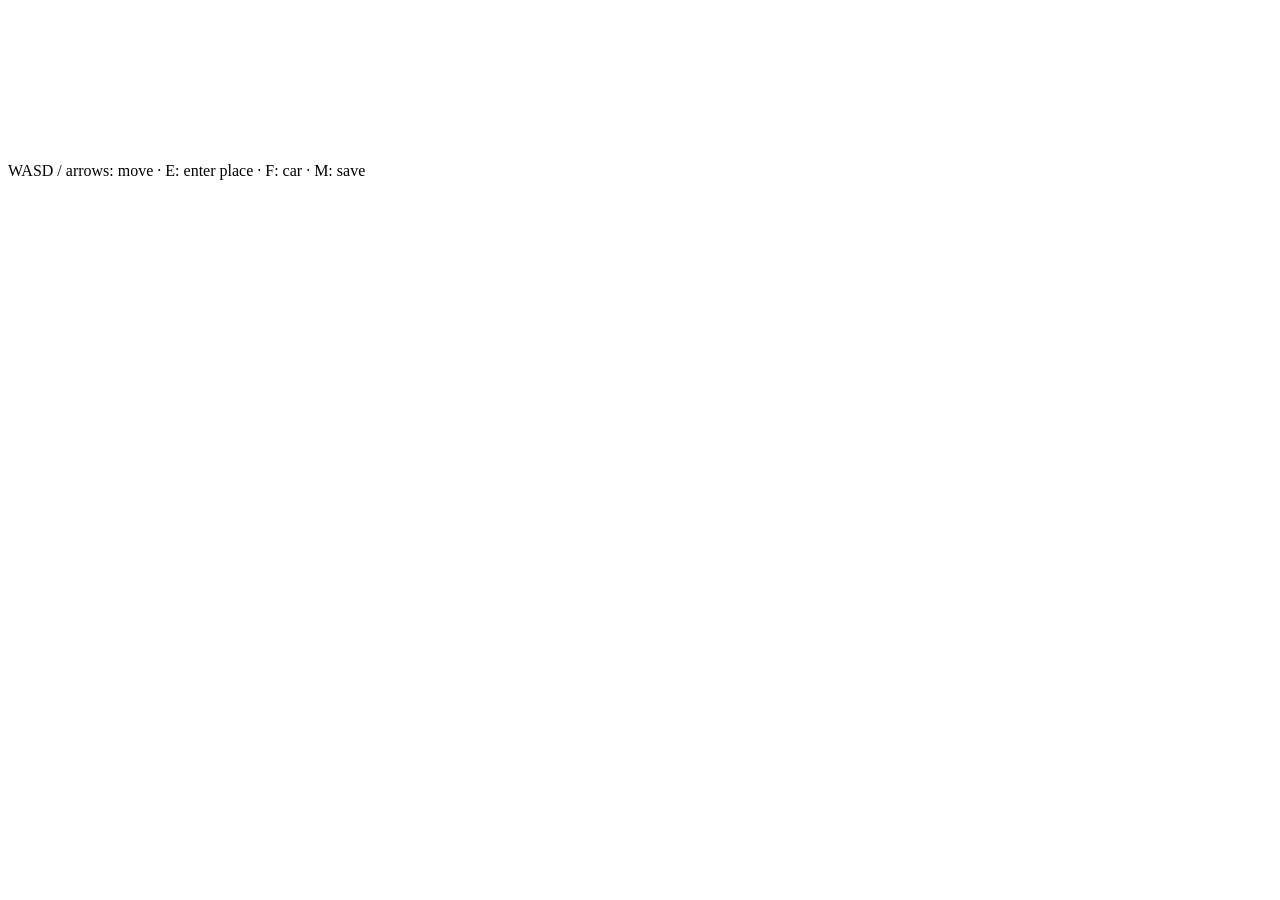
==== index.html @ 2502c5cf "Add files via upload" ====
<!DOCTYPE html>
<html lang="en">
<head>
<meta charset="UTF-8">
<meta name="viewport" content="width=device-width, initial-scale=1">
<title>IRL: In Remote Life</title>
<link rel="stylesheet" href="css/style.css">
</head>
<body>
<canvas id="game"></canvas>
<div id="hud">
  <div id="clock"></div>
  <div id="money"></div>
  <div class="bars" id="bars"></div>
  <div id="hint"></div>
</div>
<div id="menu" hidden></div>
<div id="toast"></div>
<div id="help">WASD / arrows: move · E: enter place · F: car · M: save</div>
<script type="module" src="js/main.js"></script>
</body>
</html>
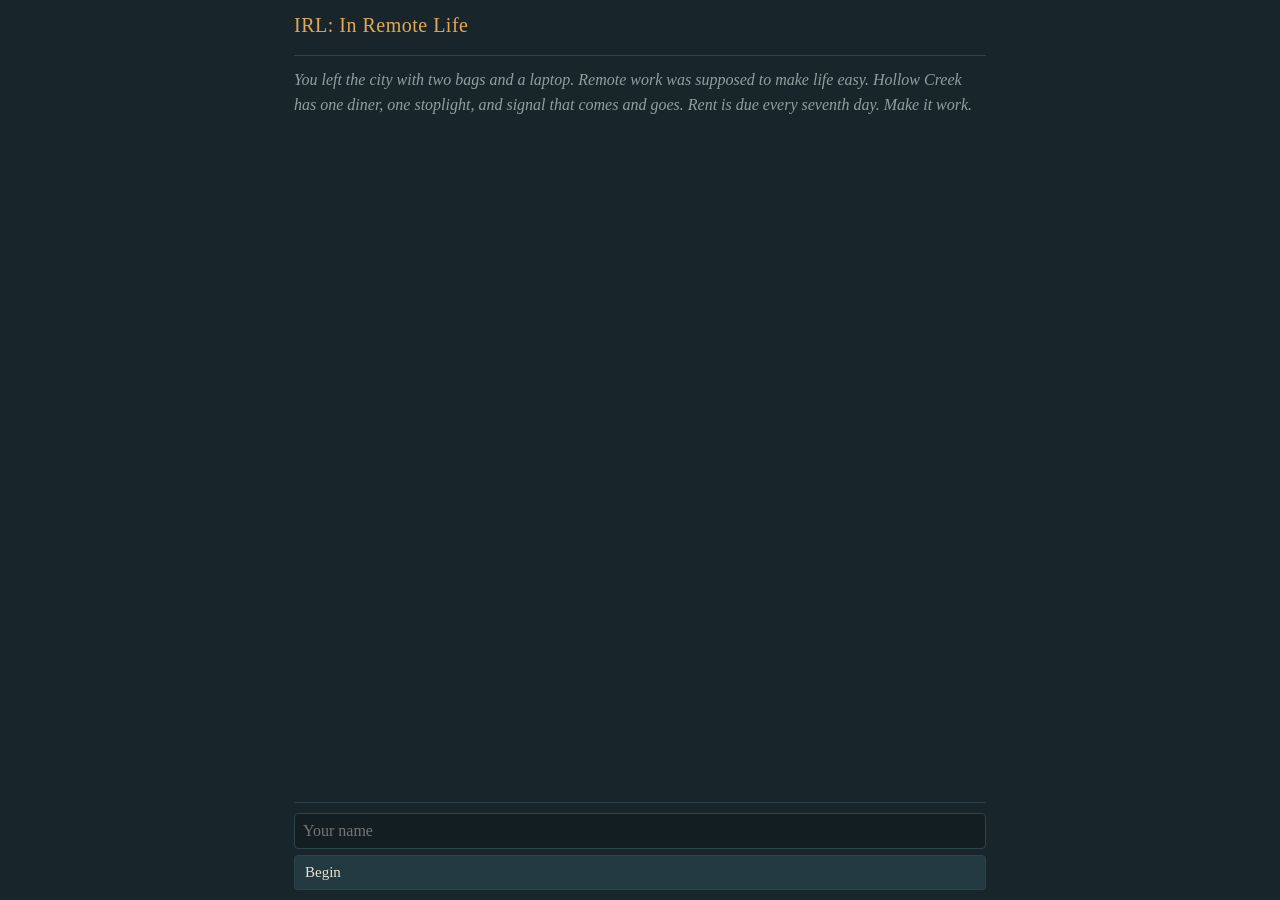
==== commit 3e1d6be4: "Add files via upload" ====
--- a/index.html
+++ b/index.html
@@ -7,16 +7,11 @@
 <link rel="stylesheet" href="css/style.css">
 </head>
 <body>
-<canvas id="game"></canvas>
-<div id="hud">
-  <div id="clock"></div>
-  <div id="money"></div>
-  <div class="bars" id="bars"></div>
-  <div id="hint"></div>
-</div>
-<div id="menu" hidden></div>
-<div id="toast"></div>
-<div id="help">WASD / arrows: move · E: enter place · F: car · M: save</div>
+<main>
+  <header><h1>IRL: In Remote Life</h1><div id="status"></div></header>
+  <section id="log" aria-live="polite"></section>
+  <section id="opts"></section>
+</main>
 <script type="module" src="js/main.js"></script>
 </body>
 </html>
--- a/css/style.css
+++ b/css/style.css
@@ -0,0 +1,18 @@
+:root{--bg:#18262b;--ink:#e9e2d0;--dim:#8fa0a0;--line:#2e444a;--hi:#e3a857;--bad:#e0705a;--good:#8fcf9a}
+*{box-sizing:border-box}
+html,body{margin:0;height:100%;background:var(--bg);color:var(--ink);font:16px/1.55 Georgia,serif}
+main{max-width:720px;margin:auto;height:100%;display:flex;flex-direction:column;padding:10px 14px;padding-bottom:max(10px,env(safe-area-inset-bottom))}
+h1{margin:0 0 6px;font-size:20px;font-weight:normal;letter-spacing:.5px;color:var(--hi)}
+#status{font:13px/1.5 ui-monospace,Menlo,monospace;color:var(--dim);border-bottom:1px solid var(--line);padding-bottom:8px}
+#status b{color:var(--ink)}
+.bar{display:inline-block;width:56px;height:8px;background:#0005;vertical-align:middle;margin:0 8px 0 4px;border-radius:2px;overflow:hidden}
+.bar i{display:block;height:100%}
+#log{flex:1;overflow:auto;padding:12px 0}
+#log p{margin:0 0 10px}
+#log .good{color:var(--good)}#log .bad{color:var(--bad)}#log .sys{color:var(--dim);font-style:italic}#log .place{color:var(--hi)}
+#opts{display:grid;gap:6px;max-height:46vh;overflow:auto;border-top:1px solid var(--line);padding-top:10px}
+#opts button{text-align:left;font:15px Georgia,serif;color:var(--ink);background:#223940;border:1px solid var(--line);border-radius:4px;padding:8px 10px;cursor:pointer}
+#opts button:hover:not(:disabled),#opts button:focus-visible{border-color:var(--hi);outline:none}
+#opts button:disabled{opacity:.45;cursor:not-allowed}
+#opts small{color:var(--dim);margin-left:8px}
+#opts input{font:16px Georgia,serif;padding:8px;background:#0003;border:1px solid var(--line);color:var(--ink);border-radius:4px}
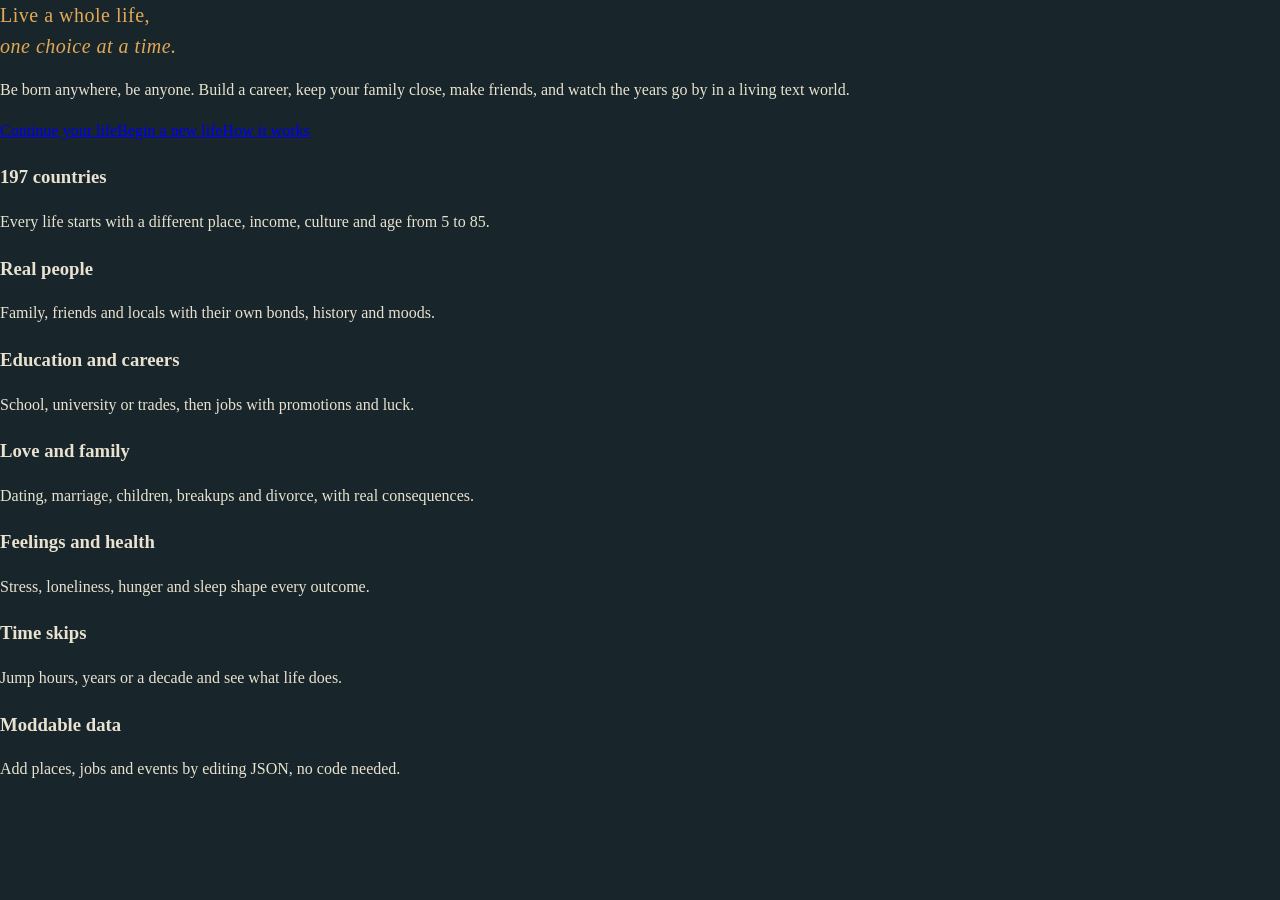
==== commit 99259412: "Add files via upload" ====
--- a/index.html
+++ b/index.html
@@ -1,17 +1,14 @@
 <!DOCTYPE html>
-<html lang="en">
-<head>
-<meta charset="UTF-8">
-<meta name="viewport" content="width=device-width, initial-scale=1">
-<title>IRL: In Remote Life</title>
-<link rel="stylesheet" href="css/style.css">
-</head>
-<body>
-<main>
-  <header><h1>IRL: In Remote Life</h1><div id="status"></div></header>
-  <section id="log" aria-live="polite"></section>
-  <section id="opts"></section>
-</main>
-<script type="module" src="js/main.js"></script>
-</body>
-</html>
+<html lang="en"><head><meta charset="UTF-8"><meta name="viewport" content="width=device-width, initial-scale=1, viewport-fit=cover"><title>IRL</title><meta name="theme-color" content="#0e171b"><link rel="stylesheet" href="css/style.css"></head>
+<body data-page="index"><div class="wrap"><div>
+<section class="hero"><h1>Live a whole life,<br><em>one choice at a time.</em></h1><p>Be born anywhere, be anyone. Build a career, keep your family close, make friends, and watch the years go by in a living text world.</p>
+<a class="btn p s" href="play.html">Continue your life</a><a class="btn p" href="new.html">Begin a new life</a><a class="btn" href="about.html">How it works</a></section>
+<div class="grid">
+<div class="tile"><h3>197 countries</h3><p>Every life starts with a different place, income, culture and age from 5 to 85.</p></div>
+<div class="tile"><h3>Real people</h3><p>Family, friends and locals with their own bonds, history and moods.</p></div>
+<div class="tile"><h3>Education and careers</h3><p>School, university or trades, then jobs with promotions and luck.</p></div>
+<div class="tile"><h3>Love and family</h3><p>Dating, marriage, children, breakups and divorce, with real consequences.</p></div>
+<div class="tile"><h3>Feelings and health</h3><p>Stress, loneliness, hunger and sleep shape every outcome.</p></div>
+<div class="tile"><h3>Time skips</h3><p>Jump hours, years or a decade and see what life does.</p></div>
+<div class="tile"><h3>Moddable data</h3><p>Add places, jobs and events by editing JSON, no code needed.</p></div></div>
+</div></div><script type="module" src="js/shell.js"></script></body></html>
